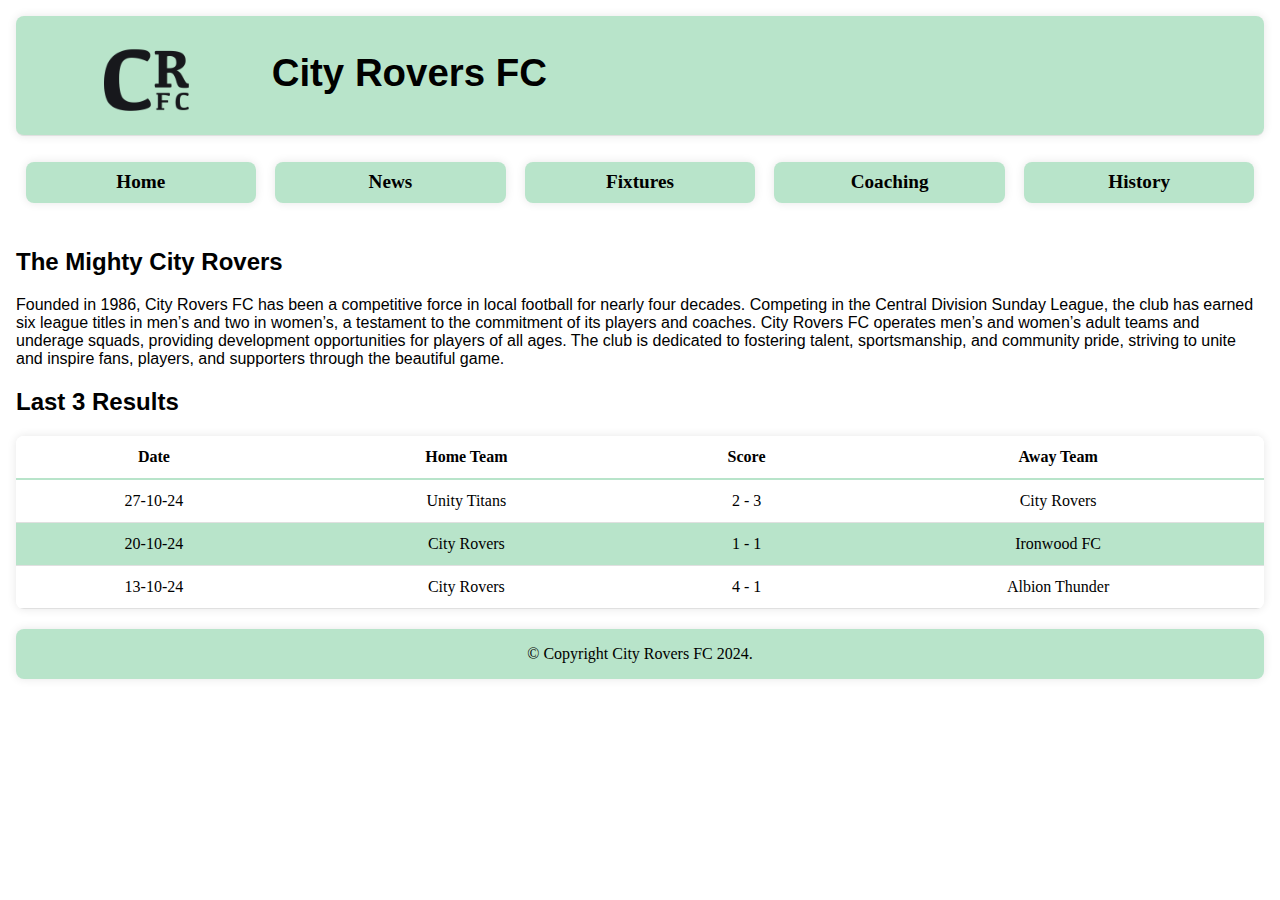
==== index.html @ 96187d9e "changes to the header" ====
<!DOCTYPE html>
<html lang="en">
<head>
    <meta charset="UTF-8">
    <meta name="viewport" content="width=device-width, initial-scale=1.0">
    <title>City Rovers FC - Homepage</title>
    <link href="style.css" rel="stylesheet">
</head>
<body>
    <div id="wrapper">
        <header>
            <div id="headerlogo">
                
            </div>
            <div id="headercontent">
                <h1>
                    City Rovers FC
                </h1>
            </div>
        </header>
        <nav>
            <ul>
                <li><a href="./index.html">Home</a></li>
                <li><a href="./news.html">News</a></li>
                <li><a href="./fixtures.html">Fixtures</a></li>
                <li><a href="./coaching.html">Coaching</a></li>
                <li><a href="./history.html">History</a></li>
            </ul>
         </nav>
        <main>
            <h2>
                The Mighty City Rovers
            </h2>
            <p>
                Founded in 1986, City Rovers FC has been a competitive force in local football
                for nearly four decades. Competing in the Central Division Sunday League, the
                club has earned six league titles in men’s and two in women’s, a testament to
                the commitment of its players and coaches. City Rovers FC operates men’s and
                women’s adult teams and underage squads, providing development opportunities
                for players of all ages. The club is dedicated to fostering talent, sportsmanship,
                and community pride, striving to unite and inspire fans, players, and supporters
                through the beautiful game.
            </p>
            <h2>
                Last 3 Results
            </h2>
            <table>
                <thead>
                    <tr>
                        <th scope="Date">Date</th>
                        <th scope="Home Team">Home Team</th>
                        <th scope="Score">Score</th>
                        <th scope="Away Team">Away Team</th>
                    </tr>
                </thead>
                <tbody>
                    <tr>
                        <td>27-10-24</td>
                        <td>Unity Titans</td>
                        <td>2 - 3</td>
                        <td>City Rovers</td>
                    </tr>
                    <tr>
                        <td>20-10-24</td>
                        <td>City Rovers</td>
                        <td>1 - 1</td>
                        <td>Ironwood FC</td>
                    </tr>
                    <tr>
                        <td>13-10-24</td>
                        <td>City Rovers</td>
                        <td>4 - 1</td>
                        <td>Albion Thunder</td>
                    </tr>
                </tbody>
            </table>
        </main>
        <aside>
            <h2>
                Club Lotto - Current Jackpot €4,300
            </h2>
            <p>
                €2 per line, contact any member of our committee to purchase your ticket.
            </p>
            <p>
                Alternatively Revolut €2 to 088 123 4567 with 4 numbers between 1-28.
            </p>
            <p>
                Draw held every Tuesday night in the Clubhouse.
            </p>
            <p>
                You have to be in it, to win it!
            </p>
        </aside>
        <footer>
            &copy; Copyright City Rovers FC 2024.
        </footer>
    </div>
</body>
</html>
---- style.css ----
#wrapper{
    background-color: #ffffff;
    padding: .5em;
}
nav ul{
    list-style: none;
    padding-left: 0;
    display: flex;
    flex-direction: row;
    flex-wrap: wrap;
    justify-content: space-between;
}
#logo{
    max-width: 60px;
}
header{
    padding: 0.5em 0.5em .5em 6em;
    font-family: Arial, Helvetica, sans-serif;
    font-size: 1.2em;
    background-color: #b8e4ca;
    border-bottom: 1px solid #e0e0e0;
    box-shadow: 0 0 10px rgba(0, 0, 0, 0.1);
    overflow: hidden;
    border-radius: 8px;
    padding-left: 10px;
    display: flex;
    flex-direction: row;
    height:100px;
}
#headerlogo{
    background-image: url('./Images/logosmall.png');
    background-position: center;
    background-size: contain;
    background-repeat: no-repeat;
    flex:1;
    
}
#headercontent{
    flex: 4;
}
header { grid-area: header; }
nav { grid-area: nav; }
main { grid-area: main;}
aside { grid-area: aside; }
footer { grid-area: footer; }
#wrapper { display: grid;
    grid-template: 
    "header"
    "nav"
    "main"
    "footer"
    }
aside{
    display:none;
}
nav a{
    display: block;
    text-decoration: none;
    background-color: #b8e4ca;
    font-weight: bold;
    border-radius: 8px;
    box-shadow: 0 0 10px rgba(0, 0, 0, 0.1);
    background-size: auto;
    margin: .5em;
    padding: .5em;
    color: #000000;
}
nav a:hover { 
    color: #ffffff;
    background-color: #3e4f45; 
}
nav li{
    width: 20%;
    min-width: 6em;
    /* margin: .5em;
    padding: .5em; */
    text-align: center;
    font-size: 120%;
}
main{
    background-color: #ffffff;
}
footer{
    text-align:center;
    background-color: #b8e4ca;
    padding: 1em;
    border-radius: 8px;
    box-shadow: 0 0 10px rgba(0, 0, 0, 0.1);
}
main h2{
    font-family:Verdana, Geneva, Tahoma, sans-serif;
}
main p{
    font-family: Arial, Helvetica, sans-serif;
}
table {
    width: 100%;
    border-collapse: collapse;
    margin: 20px 0;
    font-size: 1em;
    color: #000000;
    box-shadow: 0 0 10px rgba(0, 0, 0, 0.1);
    overflow: hidden;
    border-radius: 8px;
}

th, td {
    padding: 12px 15px;
    text-align: center;
}

th {
    background-color: #ffffff;
    color: #000000;
    font-weight: bold;
    border-bottom: 2px solid #b8e4ca;
}

tr:nth-child(even) {
    background-color: #b8e4ca;
}

tr:nth-child(odd) {
    background-color: #ffffff;
}

tr:hover {
    color: #ffffff;
    background-color: #3e4f45; 
}

td {
    border-bottom: 1px solid #e0e0e0;
}
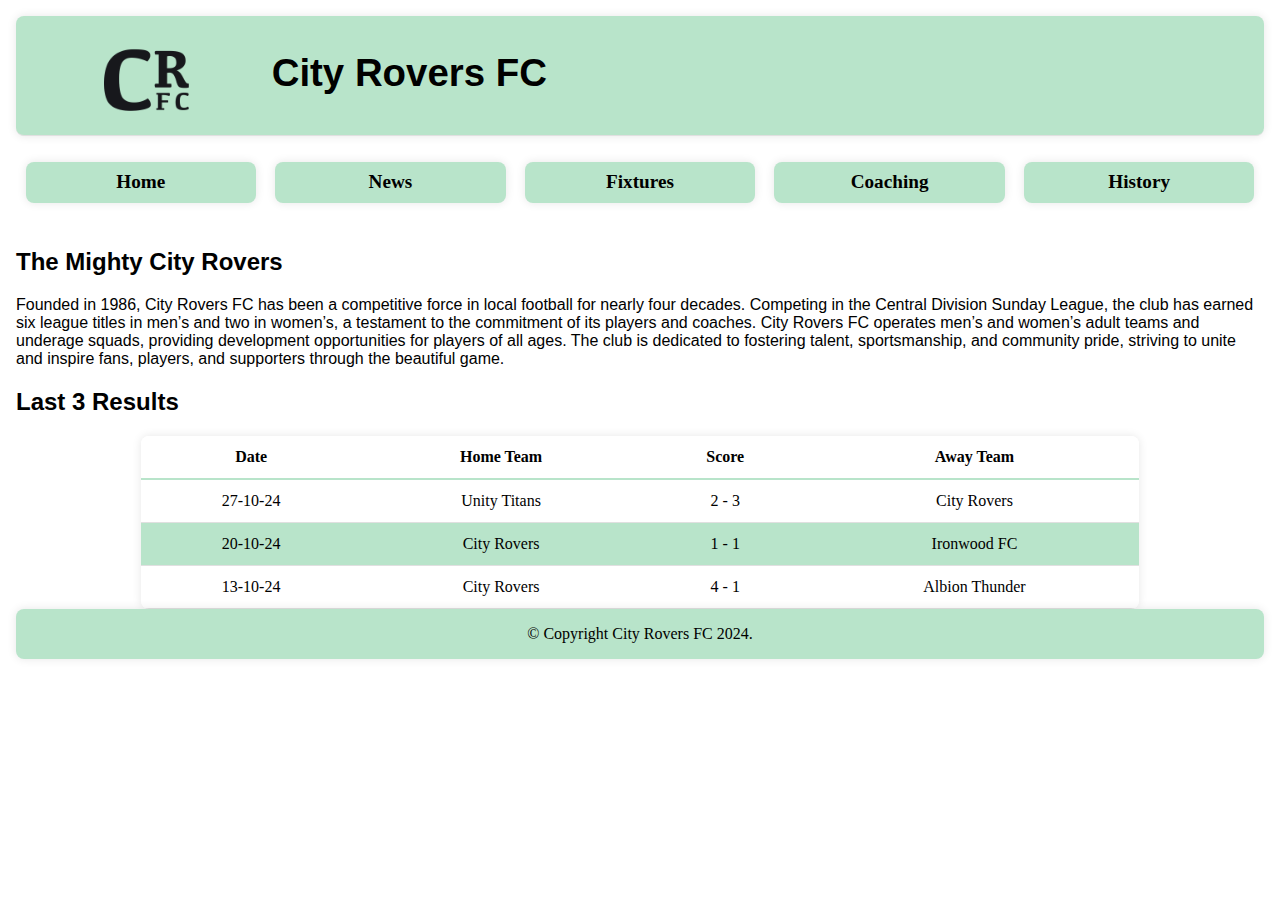
==== commit fc0b7262: "added embedded css for table on home page" ====
--- a/index.html
+++ b/index.html
@@ -28,52 +28,56 @@
             </ul>
          </nav>
         <main>
-            <h2>
-                The Mighty City Rovers
-            </h2>
-            <p>
-                Founded in 1986, City Rovers FC has been a competitive force in local football
-                for nearly four decades. Competing in the Central Division Sunday League, the
-                club has earned six league titles in men’s and two in women’s, a testament to
-                the commitment of its players and coaches. City Rovers FC operates men’s and
-                women’s adult teams and underage squads, providing development opportunities
-                for players of all ages. The club is dedicated to fostering talent, sportsmanship,
-                and community pride, striving to unite and inspire fans, players, and supporters
-                through the beautiful game.
-            </p>
-            <h2>
-                Last 3 Results
-            </h2>
-            <table>
-                <thead>
-                    <tr>
-                        <th scope="Date">Date</th>
-                        <th scope="Home Team">Home Team</th>
-                        <th scope="Score">Score</th>
-                        <th scope="Away Team">Away Team</th>
-                    </tr>
-                </thead>
-                <tbody>
-                    <tr>
-                        <td>27-10-24</td>
-                        <td>Unity Titans</td>
-                        <td>2 - 3</td>
-                        <td>City Rovers</td>
-                    </tr>
-                    <tr>
-                        <td>20-10-24</td>
-                        <td>City Rovers</td>
-                        <td>1 - 1</td>
-                        <td>Ironwood FC</td>
-                    </tr>
-                    <tr>
-                        <td>13-10-24</td>
-                        <td>City Rovers</td>
-                        <td>4 - 1</td>
-                        <td>Albion Thunder</td>
-                    </tr>
-                </tbody>
-            </table>
+            <article>
+                <h2>
+                    The Mighty City Rovers
+                </h2>
+                    <p>
+                        Founded in 1986, City Rovers FC has been a competitive force in local football
+                        for nearly four decades. Competing in the Central Division Sunday League, the
+                        club has earned six league titles in men’s and two in women’s, a testament to
+                        the commitment of its players and coaches. City Rovers FC operates men’s and
+                        women’s adult teams and underage squads, providing development opportunities
+                        for players of all ages. The club is dedicated to fostering talent, sportsmanship,
+                        and community pride, striving to unite and inspire fans, players, and supporters
+                        through the beautiful game.
+                    </p>
+            </article>
+            <article>
+                <h2>
+                    Last 3 Results
+                </h2>
+                <table style="width:80%; margin:auto;">
+                    <thead>
+                        <tr>
+                            <th scope="Date">Date</th>
+                            <th scope="Home Team">Home Team</th>
+                            <th scope="Score">Score</th>
+                            <th scope="Away Team">Away Team</th>
+                        </tr>
+                    </thead>
+                    <tbody>
+                        <tr>
+                            <td>27-10-24</td>
+                            <td>Unity Titans</td>
+                            <td>2 - 3</td>
+                            <td>City Rovers</td>
+                        </tr>
+                        <tr>
+                            <td>20-10-24</td>
+                            <td>City Rovers</td>
+                            <td>1 - 1</td>
+                            <td>Ironwood FC</td>
+                        </tr>
+                        <tr>
+                            <td>13-10-24</td>
+                            <td>City Rovers</td>
+                            <td>4 - 1</td>
+                            <td>Albion Thunder</td>
+                        </tr>
+                    </tbody>
+                </table>
+            </article>
         </main>
         <aside>
             <h2>
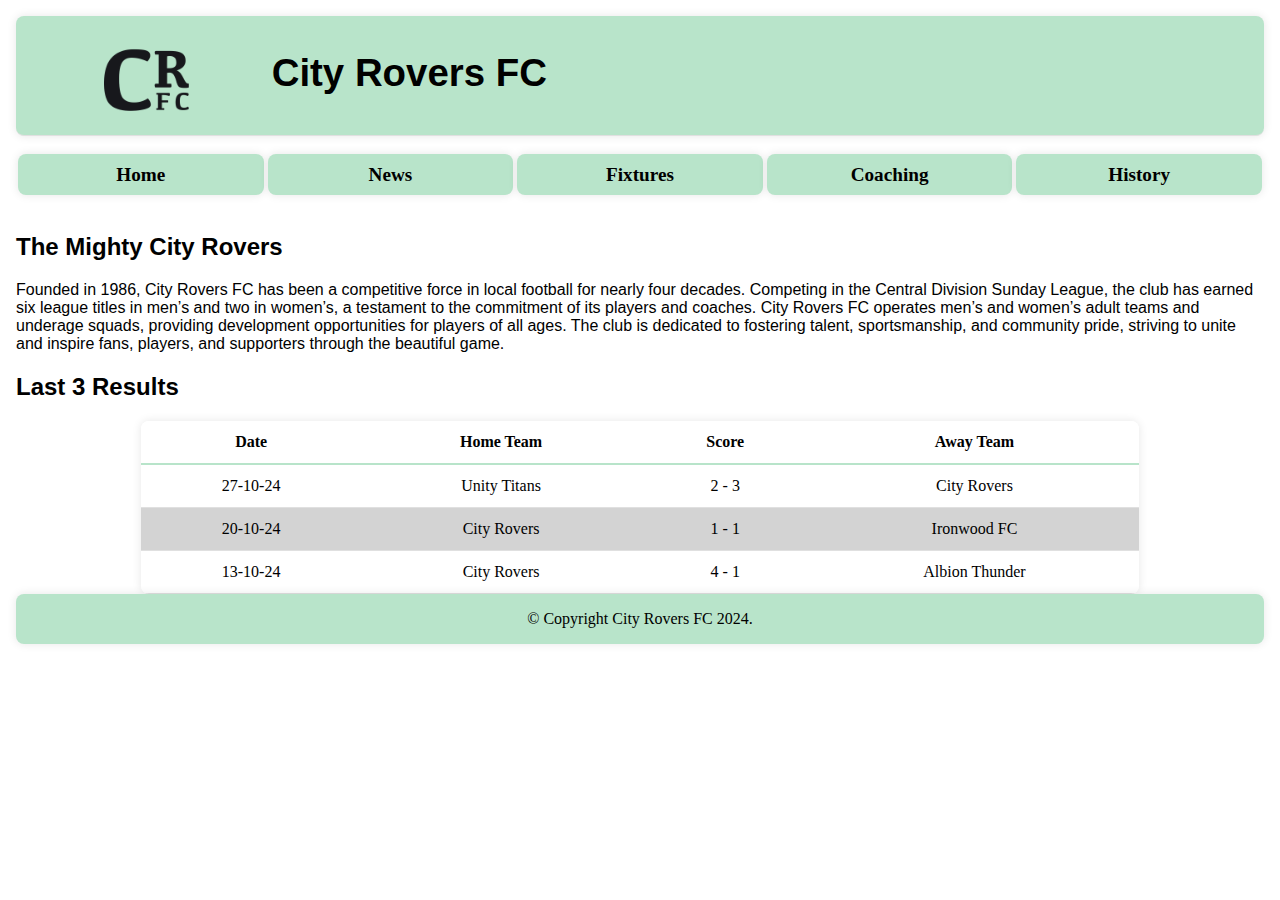
==== commit 2698b8de: "added tabindex to article headings for accessability" ====
--- a/index.html
+++ b/index.html
@@ -29,7 +29,7 @@
          </nav>
         <main>
             <article>
-                <h2>
+                <h2 tabindex="0">
                     The Mighty City Rovers
                 </h2>
                     <p>
@@ -44,7 +44,7 @@
                     </p>
             </article>
             <article>
-                <h2>
+                <h2 tabindex="0">
                     Last 3 Results
                 </h2>
                 <table style="width:80%; margin:auto;">
--- a/style.css
+++ b/style.css
@@ -8,7 +8,7 @@
     display: flex;
     flex-direction: row;
     flex-wrap: wrap;
-    justify-content: space-between;
+    justify-content: space-around;
 }
 #logo{
     max-width: 60px;
@@ -61,7 +61,7 @@
     border-radius: 8px;
     box-shadow: 0 0 10px rgba(0, 0, 0, 0.1);
     background-size: auto;
-    margin: .5em;
+    margin: 0.1em;
     padding: .5em;
     color: #000000;
 }
@@ -72,8 +72,6 @@
 nav li{
     width: 20%;
     min-width: 6em;
-    /* margin: .5em;
-    padding: .5em; */
     text-align: center;
     font-size: 120%;
 }
@@ -117,7 +115,7 @@
 }
 
 tr:nth-child(even) {
-    background-color: #b8e4ca;
+    background-color: lightgray;
 }
 
 tr:nth-child(odd) {
@@ -131,4 +129,24 @@
 
 td {
     border-bottom: 1px solid #e0e0e0;
+}
+.table-month{
+    background-color: #b8e4ca;
+    border-bottom: 2px solid white;
+    border-top: 2px solid white;
+}
+.table-month:hover{
+    color: #000000;
+}
+#youtube-container{
+    display: flex;
+    justify-content: center;
+}
+.timestamp{
+    font-weight: bold;
+}
+#transcript-link{
+    display:flex;
+    justify-content: center;
+    padding: 5px;
 }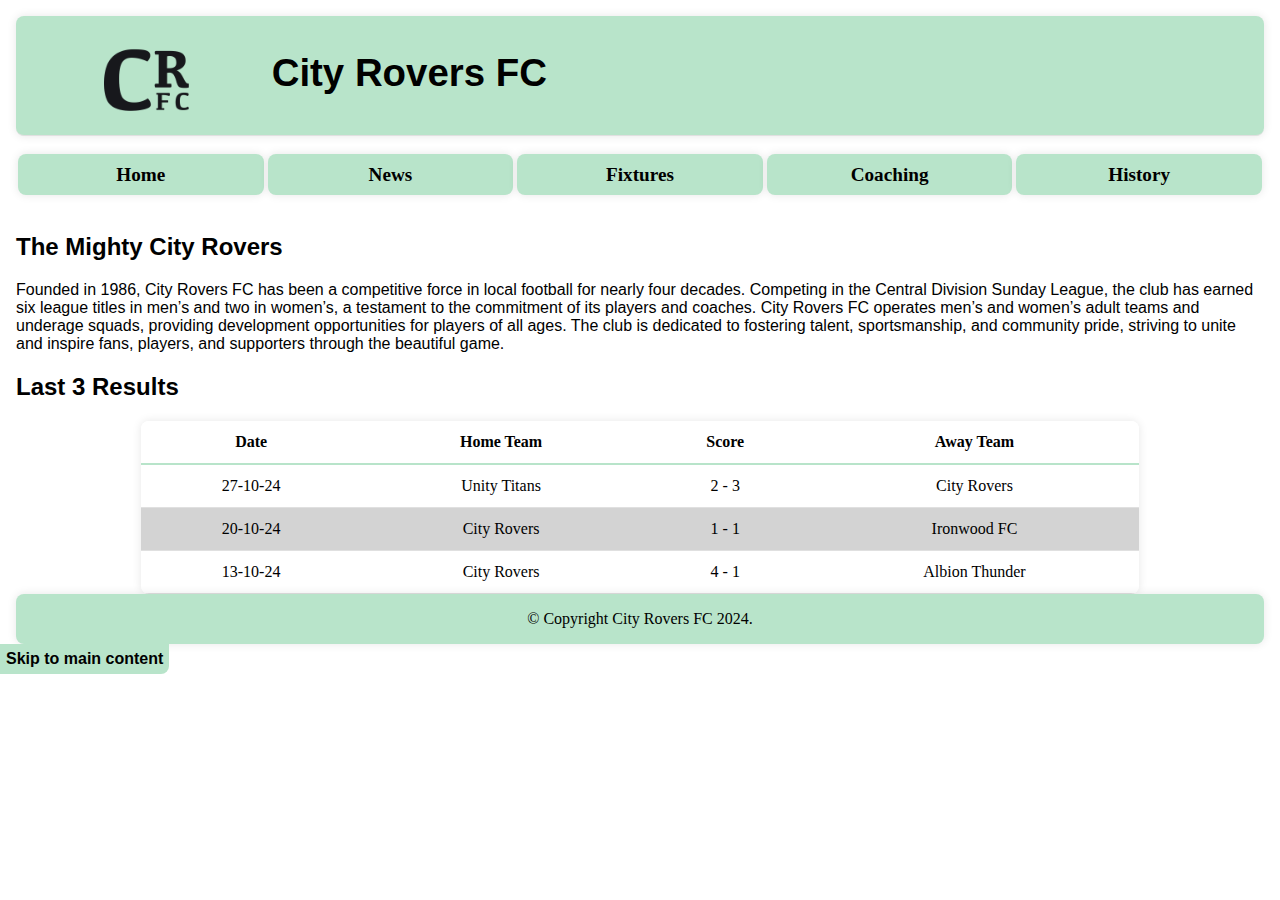
==== commit 033bf028: "added skiplink to main content on all pages for accessability" ====
--- a/index.html
+++ b/index.html
@@ -26,10 +26,13 @@
                 <li><a href="./coaching.html">Coaching</a></li>
                 <li><a href="./history.html">History</a></li>
             </ul>
-         </nav>
+        </nav>
+        <div id="skiplink"><a tabindex="1" href="#main-content">
+            Skip to main content</a>
+        </div>
         <main>
             <article>
-                <h2 tabindex="0">
+                <h2 id="main-content" tabindex="0">
                     The Mighty City Rovers
                 </h2>
                     <p>
--- a/style.css
+++ b/style.css
@@ -149,4 +149,21 @@
     display:flex;
     justify-content: center;
     padding: 5px;
+}
+#skiplink a {
+    padding: 6px;
+    position: absolute;
+    top: -40;
+    left:  0;
+    background-color: #b8e4ca;
+    color: #000000;
+    text-decoration: none;
+    border-bottom-right-radius: 8px;
+    font-weight: bold;
+    font-family: Verdana, Geneva, Tahoma, sans-serif;
+}
+#skiplink a:focus {
+    position: absolute;
+    left: 0;
+    top: 0;
 }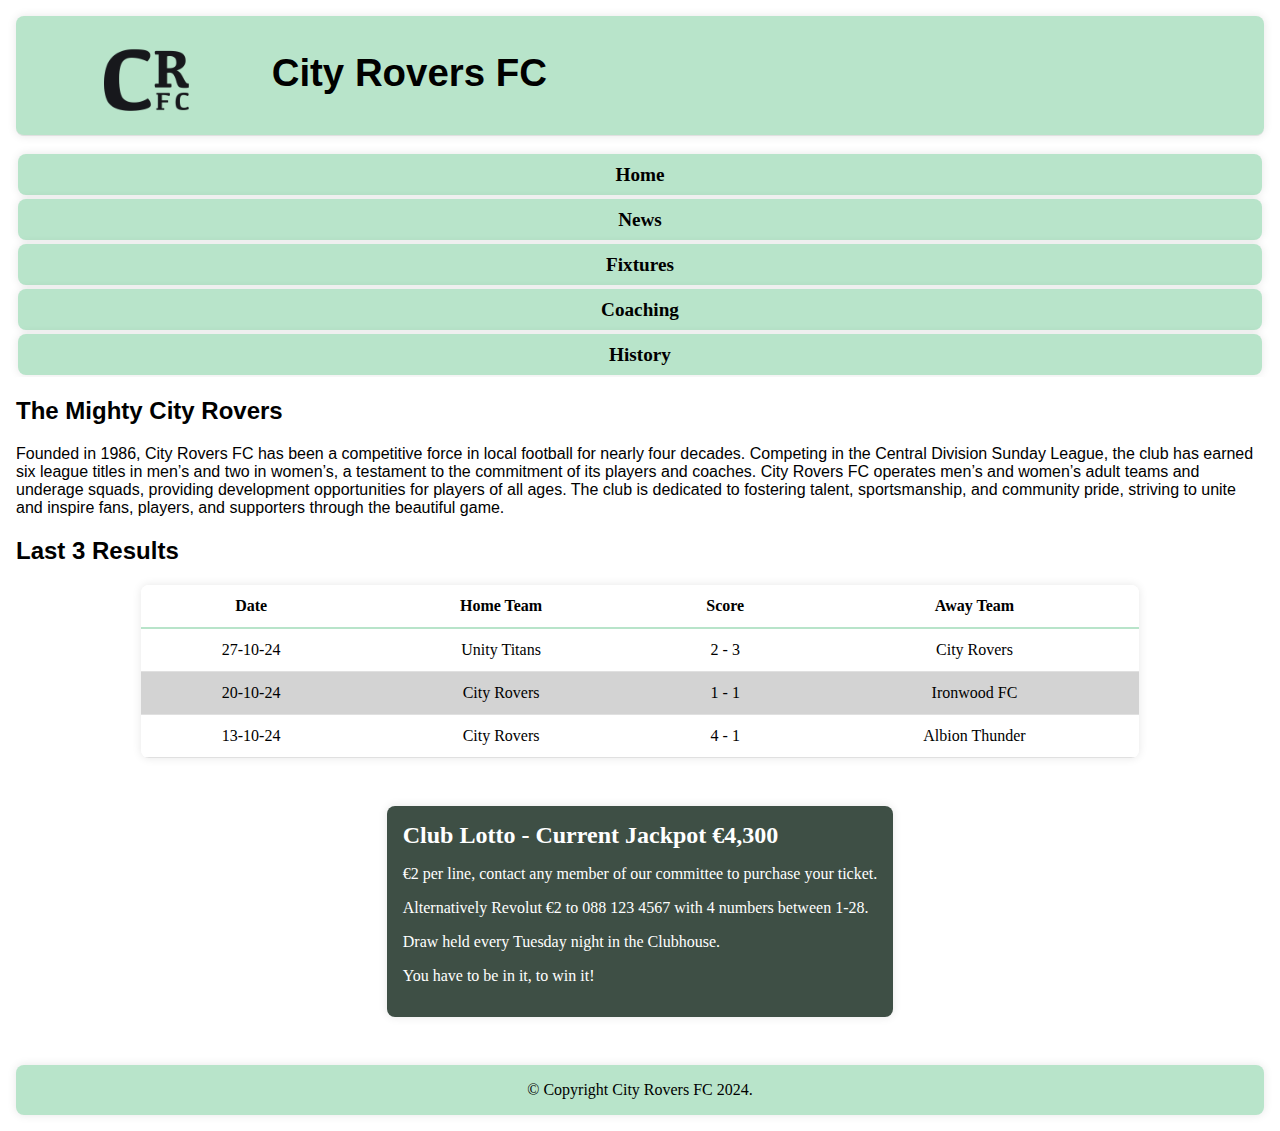
==== commit 83ed1732: "added aside div to bug fix empty aside displaying" ====
--- a/index.html
+++ b/index.html
@@ -83,21 +83,23 @@
             </article>
         </main>
         <aside>
-            <h2>
-                Club Lotto - Current Jackpot €4,300
-            </h2>
-            <p>
-                €2 per line, contact any member of our committee to purchase your ticket.
-            </p>
-            <p>
-                Alternatively Revolut €2 to 088 123 4567 with 4 numbers between 1-28.
-            </p>
-            <p>
-                Draw held every Tuesday night in the Clubhouse.
-            </p>
-            <p>
-                You have to be in it, to win it!
-            </p>
+            <div class="aside-content">
+                <h2 tabindex="0">
+                    Club Lotto - Current Jackpot €4,300
+                </h2>
+                <p>
+                    €2 per line, contact any member of our committee to purchase your ticket.
+                </p>
+                <p>
+                    Alternatively Revolut €2 to 088 123 4567 with 4 numbers between 1-28.
+                </p>
+                <p>
+                    Draw held every Tuesday night in the Clubhouse.
+                </p>
+                <p>
+                    You have to be in it, to win it!
+                </p>
+            </div>
         </aside>
         <footer>
             &copy; Copyright City Rovers FC 2024.
--- a/style.css
+++ b/style.css
@@ -6,9 +6,9 @@
     list-style: none;
     padding-left: 0;
     display: flex;
-    flex-direction: row;
-    flex-wrap: wrap;
-    justify-content: space-around;
+    flex-direction: column;
+    margin-bottom: 0;
+
 }
 #logo{
     max-width: 60px;
@@ -48,10 +48,23 @@
     "header"
     "nav"
     "main"
+    "aside"
     "footer"
     }
 aside{
-    display:none;
+    padding: 1em;
+    width: auto;
+    margin: 2em auto 2em auto;
+}
+.aside-content{
+    padding: 1em;
+    background-color: #3e4f45;
+    border-radius: 8px;
+    box-shadow: 0 0 10px rgba(0, 0, 0, 0.1);
+    color: #ffffff;
+}
+aside h2{
+    margin: 0;
 }
 nav a{
     display: block;
@@ -70,8 +83,7 @@
     background-color: #3e4f45; 
 }
 nav li{
-    width: 20%;
-    min-width: 6em;
+    display: block;
     text-align: center;
     font-size: 120%;
 }
@@ -153,7 +165,7 @@
 #skiplink a {
     padding: 6px;
     position: absolute;
-    top: -40;
+    top: -80px;
     left:  0;
     background-color: #b8e4ca;
     color: #000000;
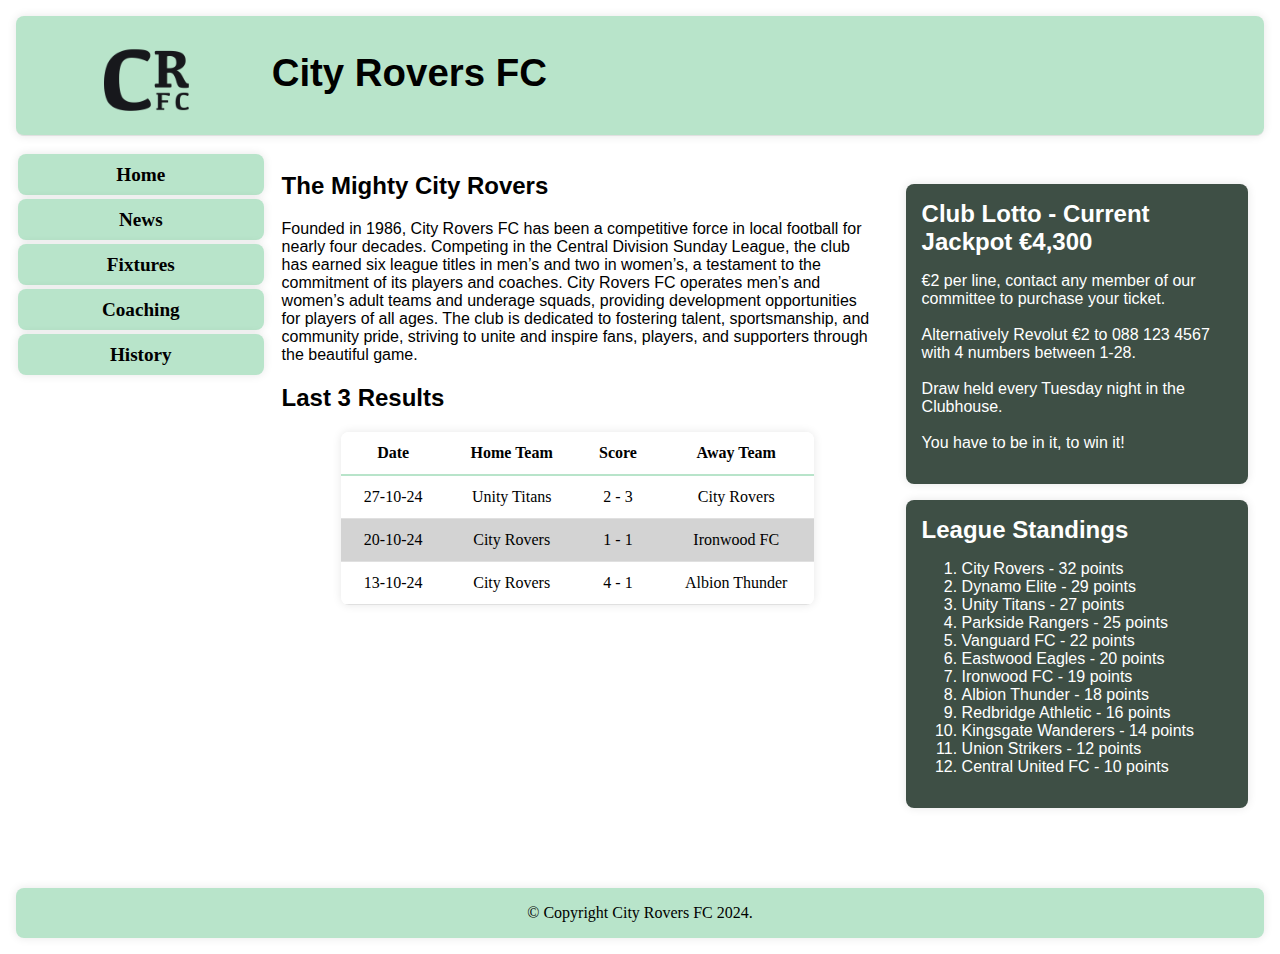
==== commit 4fb37125: "added new content to aside, ordered list" ====
--- a/index.html
+++ b/index.html
@@ -89,16 +89,35 @@
                 </h2>
                 <p>
                     €2 per line, contact any member of our committee to purchase your ticket.
-                </p>
-                <p>
+                    <br>
+                    <br>
                     Alternatively Revolut €2 to 088 123 4567 with 4 numbers between 1-28.
-                </p>
-                <p>
+                    <br>
+                    <br>
                     Draw held every Tuesday night in the Clubhouse.
-                </p>
-                <p>
+                    <br>
+                    <br>
                     You have to be in it, to win it!
                 </p>
+            </div>
+            <div class="aside-content">
+                <h2 tabindex="0">
+                    League Standings
+                </h2>
+                <ol>
+                    <li>City Rovers - 32 points</li>
+                    <li>Dynamo Elite - 29 points</li>
+                    <li>Unity Titans - 27 points</li>
+                    <li>Parkside Rangers - 25 points</li>
+                    <li>Vanguard FC - 22 points</li>
+                    <li>Eastwood Eagles - 20 points</li>
+                    <li>Ironwood FC - 19 points</li>
+                    <li>Albion Thunder - 18 points</li>
+                    <li>Redbridge Athletic - 16 points</li>
+                    <li>Kingsgate Wanderers - 14 points</li>
+                    <li>Union Strikers - 12 points</li>
+                    <li>Central United FC - 10 points</li>
+                </ol>
             </div>
         </aside>
         <footer>
--- a/style.css
+++ b/style.css
@@ -57,11 +57,13 @@
     margin: 2em auto 2em auto;
 }
 .aside-content{
+    margin-bottom: 1em;
     padding: 1em;
     background-color: #3e4f45;
-    border-radius: 8px;
-    box-shadow: 0 0 10px rgba(0, 0, 0, 0.1);
     color: #ffffff;
+    font-family: Arial, Helvetica, sans-serif;
+    border-radius: 8px;
+    box-shadow: 0 0 10px rgba(0, 0, 0, 0.1);
 }
 aside h2{
     margin: 0;
@@ -78,7 +80,7 @@
     padding: .5em;
     color: #000000;
 }
-nav a:hover { 
+nav a:hover {
     color: #ffffff;
     background-color: #3e4f45; 
 }
@@ -86,9 +88,6 @@
     display: block;
     text-align: center;
     font-size: 120%;
-}
-main{
-    background-color: #ffffff;
 }
 footer{
     text-align:center;
@@ -178,4 +177,69 @@
     position: absolute;
     left: 0;
     top: 0;
-}+}
+@media screen and (min-width: 768px) {
+    #wrapper {
+        display: grid;
+		grid-template-rows: auto;
+		grid-template-columns: 20% 50% 30%;
+        }
+        header { grid-row: 1 / 2; grid-column: 1 / 4; }
+        nav { grid-row: 2 / 3; grid-column: 1 / 2; }
+        main { grid-row: 2 / 3; grid-column: 2 / 3; }
+        aside {grid-row: 2 / 3; grid-column: 3 / 4;}
+        footer { grid-row: 3 / 4; grid-column: 1 / 4; }
+        aside{
+            height: auto;
+        }
+        main{
+            padding: 1em;
+        }
+        footer{
+            margin-top: 1em;
+        }
+}
+@media screen and (min-width: 1366px) {
+    body{
+        margin: 0;
+        background-color: #3e4f45;
+    }
+    #wrapper {
+        width: 90%;
+        margin: auto;
+        display: grid;
+		grid-template-rows: auto;
+		grid-template-columns: 70% 30%;
+        }
+        header { grid-row: 1 / 2; grid-column: 1 / 3; }
+        nav { grid-row: 2 / 3; grid-column: 1 / 3; }
+        main { grid-row: 3 / 4; grid-column: 1 / 2; }
+        aside {grid-row: 3 / 4; grid-column: 2 / 3;}
+        footer { grid-row: 4 / 5; grid-column: 1 / 3; }
+        nav ul{
+            list-style: none;
+            padding-left: 0;
+            display: flex;
+            flex-direction: row;
+            flex-wrap: wrap;
+            justify-content: space-around;
+        }
+        nav li{
+            width: 20%;
+            min-width: 6em;
+            text-align: center;
+            font-size: 120%;
+        }
+        aside{
+            height: auto;
+        }
+        .aside-content{
+            font-size: 1.1em;
+        }
+        main{
+            padding: 1em;
+        }
+        h1{
+            font-size: 2.1em;
+        }
+}
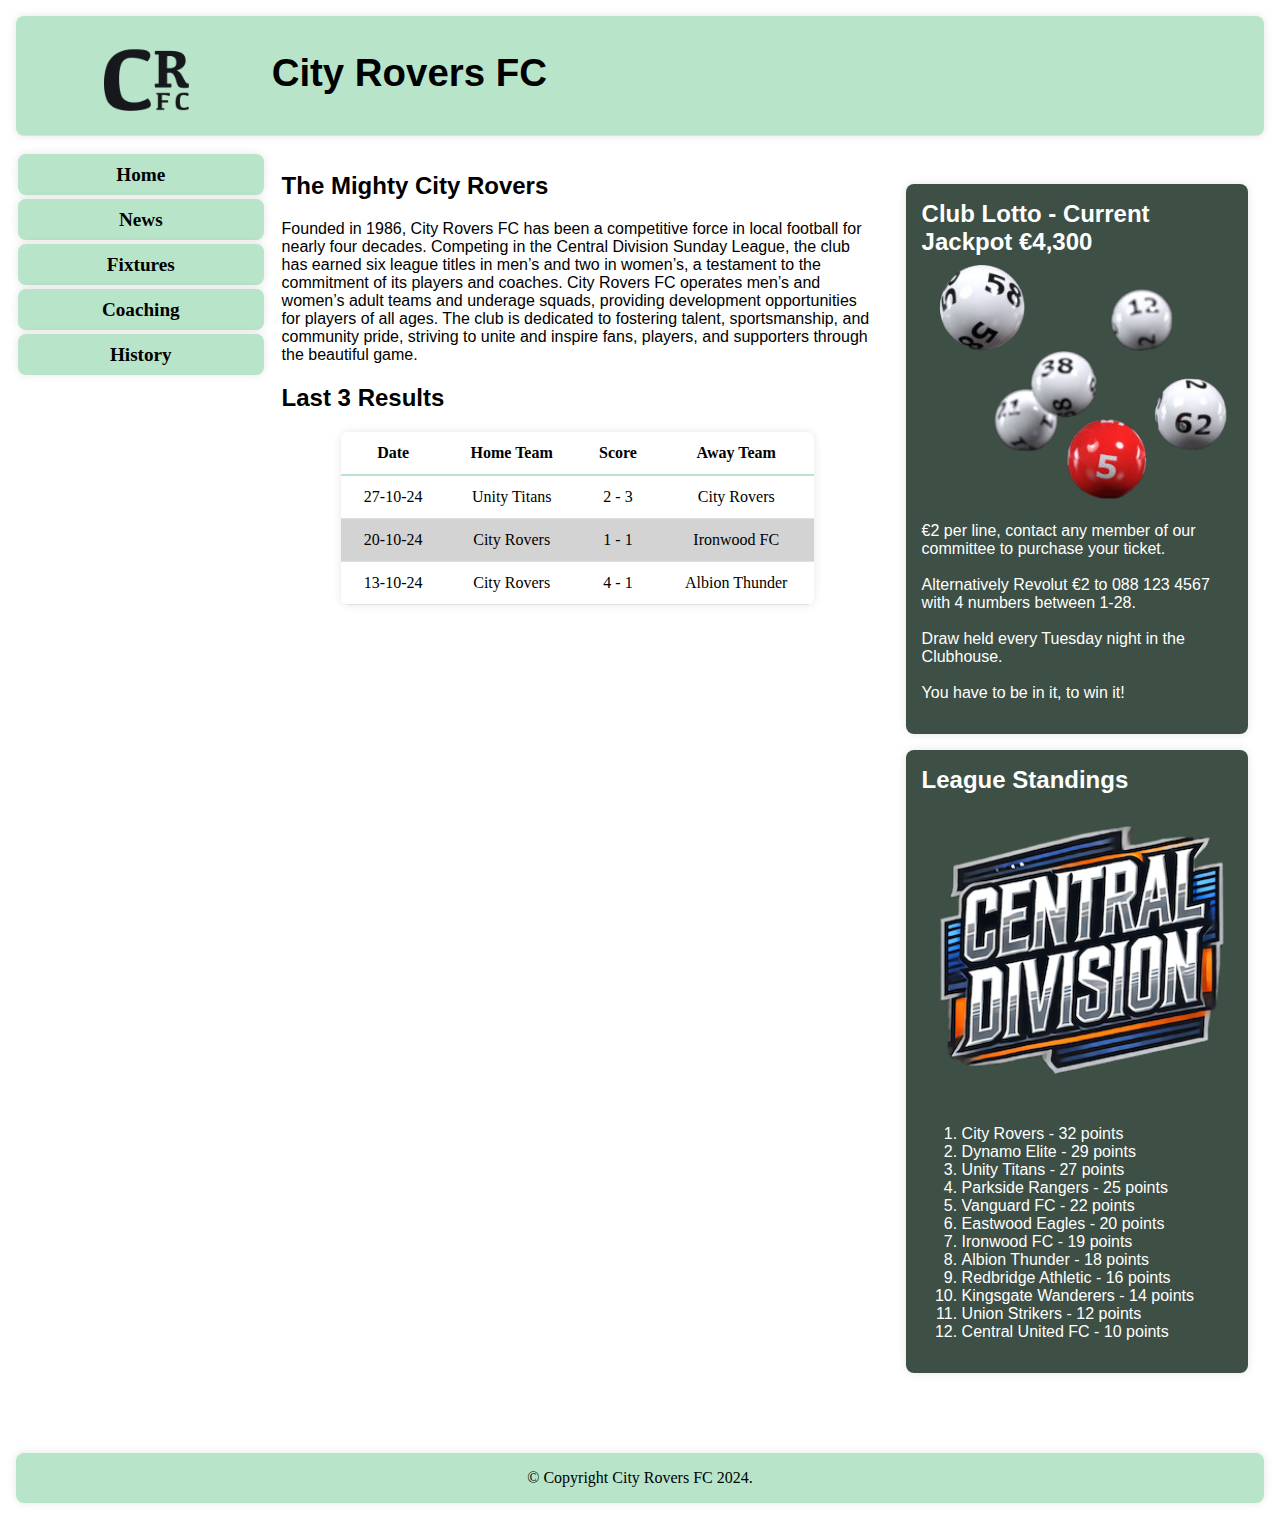
==== commit aabf9a80: "added images to aside content" ====
--- a/index.html
+++ b/index.html
@@ -87,6 +87,7 @@
                 <h2 tabindex="0">
                     Club Lotto - Current Jackpot €4,300
                 </h2>
+                <img class="aside-image" src="./Images/lotto.png" alt="Lottery Balls">
                 <p>
                     €2 per line, contact any member of our committee to purchase your ticket.
                     <br>
@@ -104,6 +105,7 @@
                 <h2 tabindex="0">
                     League Standings
                 </h2>
+                <img class="aside-image" src="./Images/league.png" alt="League Logo">
                 <ol>
                     <li>City Rovers - 32 points</li>
                     <li>Dynamo Elite - 29 points</li>
--- a/style.css
+++ b/style.css
@@ -178,6 +178,57 @@
     left: 0;
     top: 0;
 }
+progress {
+    width: 100%;
+    height: 30px;
+    border: 3px solid #000000; 
+    border-radius: 15px;
+    background-color: #bf7d04;
+   -webkit-appearance: none;
+}
+progress::-webkit-progress-value{
+    background-color: #b8e4ca;
+    border-bottom-left-radius: 15px;
+    border-top-left-radius: 15px;
+}
+progress::-webkit-progress-bar {
+    background-color: #bf7d04;
+    border-radius: 15px;
+}
+progress::-moz-progress-bar{
+    background-color: #b8e4ca;
+}
+form label{
+    padding-top: 1em;
+}
+button{
+    padding: 0.5em;
+    height: auto;
+    width: auto;
+    background-color: #b8e4ca;
+    border-radius: 15px;
+    border: 2px solid #000000;
+    font-size: 1.2em;
+    font-weight: bold;
+    transition: background-color 0.3s ease, transform 0.2s ease;
+}
+form button:hover{
+    background-color: #a9a9a9;
+}
+#button-container{
+    padding-top: 1em;
+    text-align: center;
+}
+.aside-image{
+    width: 100%;
+    height: auto;
+}
+@media (max-width: 767px) {
+    .aside-content{
+        margin: 1em auto;
+        max-width: 50%;
+    }
+    }
 @media screen and (min-width: 768px) {
     #wrapper {
         display: grid;
@@ -243,3 +294,47 @@
             font-size: 2.1em;
         }
 }
+@media screen and (min-width: 1920px) {
+    body{
+        margin: 0;
+        background-color: #3e4f45;
+    }
+    #wrapper {
+        width: 80%;
+        margin: auto;
+        display: grid;
+		grid-template-rows: auto;
+		grid-template-columns: 75% 25%;
+        }
+        header { grid-row: 1 / 2; grid-column: 1 / 3; }
+        nav { grid-row: 2 / 3; grid-column: 1 / 3; }
+        main { grid-row: 3 / 4; grid-column: 1 / 2; }
+        aside {grid-row: 3 / 4; grid-column: 2 / 3;}
+        footer { grid-row: 4 / 5; grid-column: 1 / 3; }
+        nav ul{
+            list-style: none;
+            padding-left: 0;
+            display: flex;
+            flex-direction: row;
+            flex-wrap: wrap;
+            justify-content: center;
+        }
+        nav li{
+            width: 18%;
+            min-width: 6em;
+            text-align: center;
+            font-size: 120%;
+        }
+        aside{
+            height: auto;
+        }
+        .aside-content{
+            font-size: 1.1em;
+        }
+        main{
+            padding: 1em 3em;
+        }
+        h1{
+            font-size: 2.5em;
+        }
+}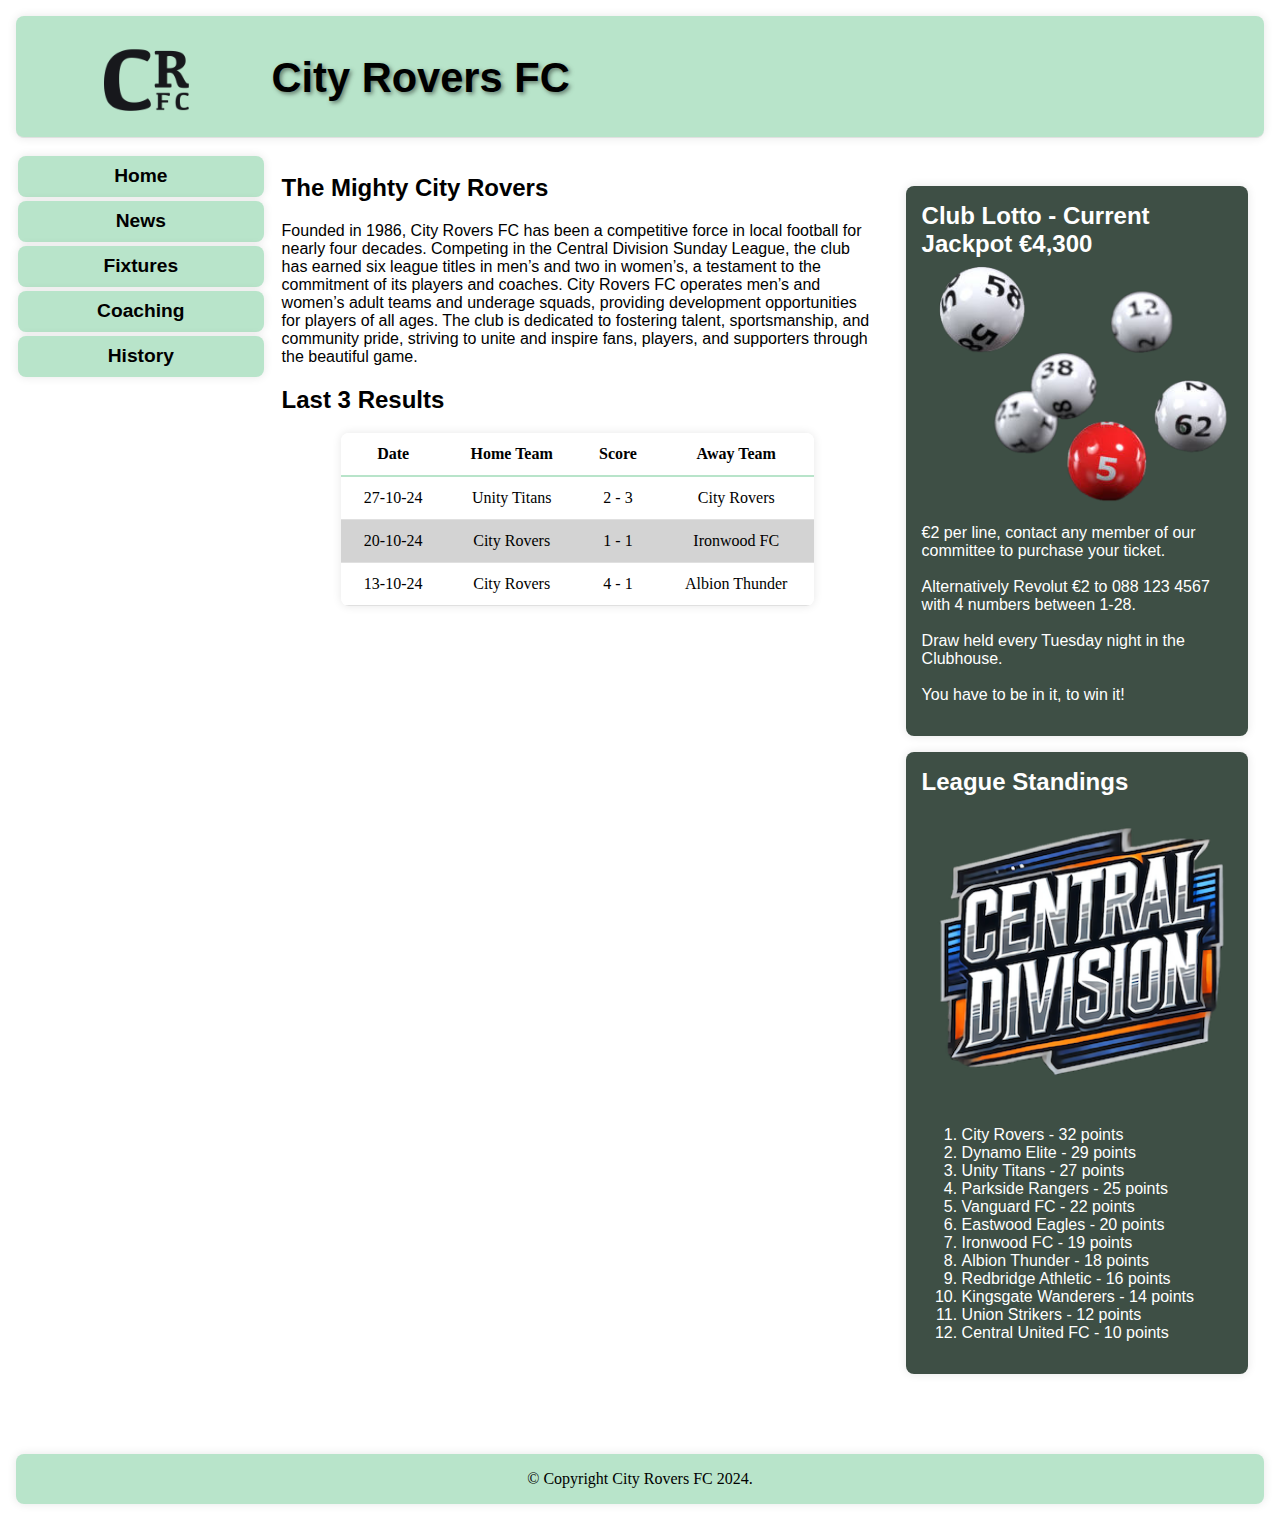
==== commit 2cc7a08a: "minor changes to html following validator results" ====
--- a/index.html
+++ b/index.html
@@ -3,6 +3,8 @@
 <head>
     <meta charset="UTF-8">
     <meta name="viewport" content="width=device-width, initial-scale=1.0">
+    <meta name="description" content="Website of City Rovers Fc, who play in the Central Division and were founded in 1986. 
+    Play our club lotto and have a chance to win big. We are top of the league, check out the league table">
     <title>City Rovers FC - Homepage</title>
     <link href="style.css" rel="stylesheet">
 </head>
@@ -53,10 +55,10 @@
                 <table style="width:80%; margin:auto;">
                     <thead>
                         <tr>
-                            <th scope="Date">Date</th>
-                            <th scope="Home Team">Home Team</th>
-                            <th scope="Score">Score</th>
-                            <th scope="Away Team">Away Team</th>
+                            <th scope="col">Date</th>
+                            <th scope="col">Home Team</th>
+                            <th scope="col">Score</th>
+                            <th scope="col">Away Team</th>
                         </tr>
                     </thead>
                     <tbody>
--- a/style.css
+++ b/style.css
@@ -16,7 +16,8 @@
 header{
     padding: 0.5em 0.5em .5em 6em;
     font-family: Arial, Helvetica, sans-serif;
-    font-size: 1.2em;
+    font-size: 1.3em;
+    text-shadow: 2px 2px 4px rgba(62, 79, 69, 0.7);
     background-color: #b8e4ca;
     border-bottom: 1px solid #e0e0e0;
     box-shadow: 0 0 10px rgba(0, 0, 0, 0.1);
@@ -68,7 +69,20 @@
 aside h2{
     margin: 0;
 }
+aside a{
+    text-decoration: none;
+    color: #b8e4ca;
+    font-size: 1.1em;
+    font-weight: bold;
+}
+main a{
+    text-decoration: none;
+    color:#3e4f45;
+    font-size: 1.1em;
+    font-weight: bold;
+}
 nav a{
+    font-family: Verdana, Geneva, Tahoma, sans-serif;
     display: block;
     text-decoration: none;
     background-color: #b8e4ca;
@@ -101,6 +115,12 @@
 }
 main p{
     font-family: Arial, Helvetica, sans-serif;
+}
+main dl{
+    font-family: Arial, Helvetica, sans-serif;
+}
+main dt{
+    font-weight: bold;
 }
 table {
     width: 100%;
@@ -150,6 +170,7 @@
     color: #000000;
 }
 #youtube-container{
+    padding: 1em;
     display: flex;
     justify-content: center;
 }
@@ -288,7 +309,7 @@
             font-size: 1.1em;
         }
         main{
-            padding: 1em;
+            padding: 2em;
         }
         h1{
             font-size: 2.1em;
@@ -337,4 +358,15 @@
         h1{
             font-size: 2.5em;
         }
+}
+@media print {
+    nav{
+        display: none;
+    }
+    aside{
+        display: none;
+    }
+    #youtube-container{
+        display: none;
+    }
 }